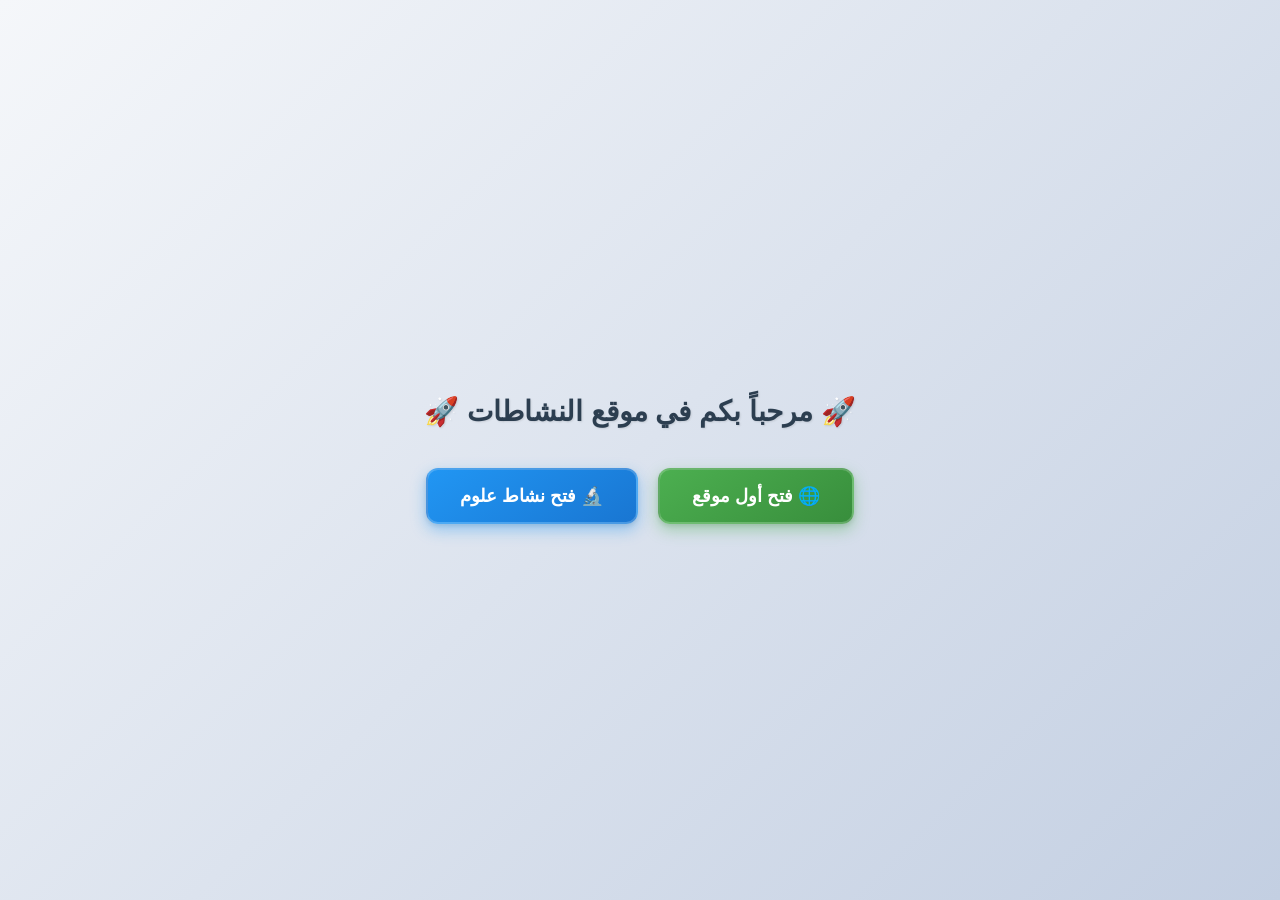
==== index1.html @ 162988e6 "Add files via upload" ====
<!DOCTYPE html>
<html lang="ar" dir="rtl">
<head>
    <meta charset="UTF-8">
    <meta name="viewport" content="width=device-width, initial-scale=1.0">
    <title>مواقع النشاطات</title>
    <link rel="stylesheet" href="style1.css">
    <style>
        body {
            font-family: 'Segoe UI', Tahoma, Geneva, Verdana, sans-serif;
            background: linear-gradient(135deg, #f5f7fa 0%, #c3cfe2 100%);
            min-height: 100vh;
            margin: 0;
            display: flex;
            flex-direction: column;
            align-items: center;
            justify-content: center;
            gap: 20px;
        }

        h1 {
            color: #2c3e50;
            margin-bottom: 20px;
            font-size: 28px;
            text-shadow: 1px 1px 2px rgba(0,0,0,0.1);
        }

        .buttons-container {
            display: flex;
            gap: 20px;
            flex-wrap: wrap;
            justify-content: center;
        }

        /* تصميم الأزرار الفخم والمجسم */
        .my-btn {
            display: inline-block;
            text-decoration: none;
            color: #ffffff;
            font-size: 18px;
            font-weight: bold;
            padding: 15px 32px;
            border-radius: 12px;
            background: linear-gradient(145deg, #4CAF50, #388E3C);
            box-shadow: 0 6px 15px rgba(76, 175, 80, 0.4), 0 2px 4px rgba(0,0,0,0.1);
            transition: all 0.3s cubic-bezier(0.25, 0.8, 0.25, 1);
            border: 2px solid rgba(255, 255, 255, 0.2);
            cursor: pointer;
        }

        /* زر علوم بلون مميز (أزرق فخم) */
        .my-btn.science-btn {
            background: linear-gradient(145deg, #2196F3, #1976D2);
            box-shadow: 0 6px 15px rgba(33, 150, 243, 0.4), 0 2px 4px rgba(0,0,0,0.1);
        }

        /* تأثير عند مرور الماوس (Hover) */
        .my-btn:hover {
            transform: translateY(-4px) scale(1.03);
            box-shadow: 0 10px 20px rgba(0, 0, 0, 0.2);
            filter: brightness(1.1);
        }

        /* تأثير عند الضغط على الزر (Active) */
        .my-btn:active {
            transform: translateY(-1px);
            box-shadow: 0 4px 8px rgba(0, 0, 0, 0.15);
        }
    </style>
</head>
<body>

    <h1>🚀 مرحباً بكم في موقع النشاطات 🚀</h1>

    <div class="buttons-container">
        <!-- الزر الأول -->
        <a href="index.html" target="_blank" class="my-btn">🌐 فتح أول موقع</a>

        <!-- الزر الثاني -->
        <a href="index2.html" target="_blank" class="my-btn science-btn">🔬 فتح نشاط علوم</a>
    </div>

</body>
</html>
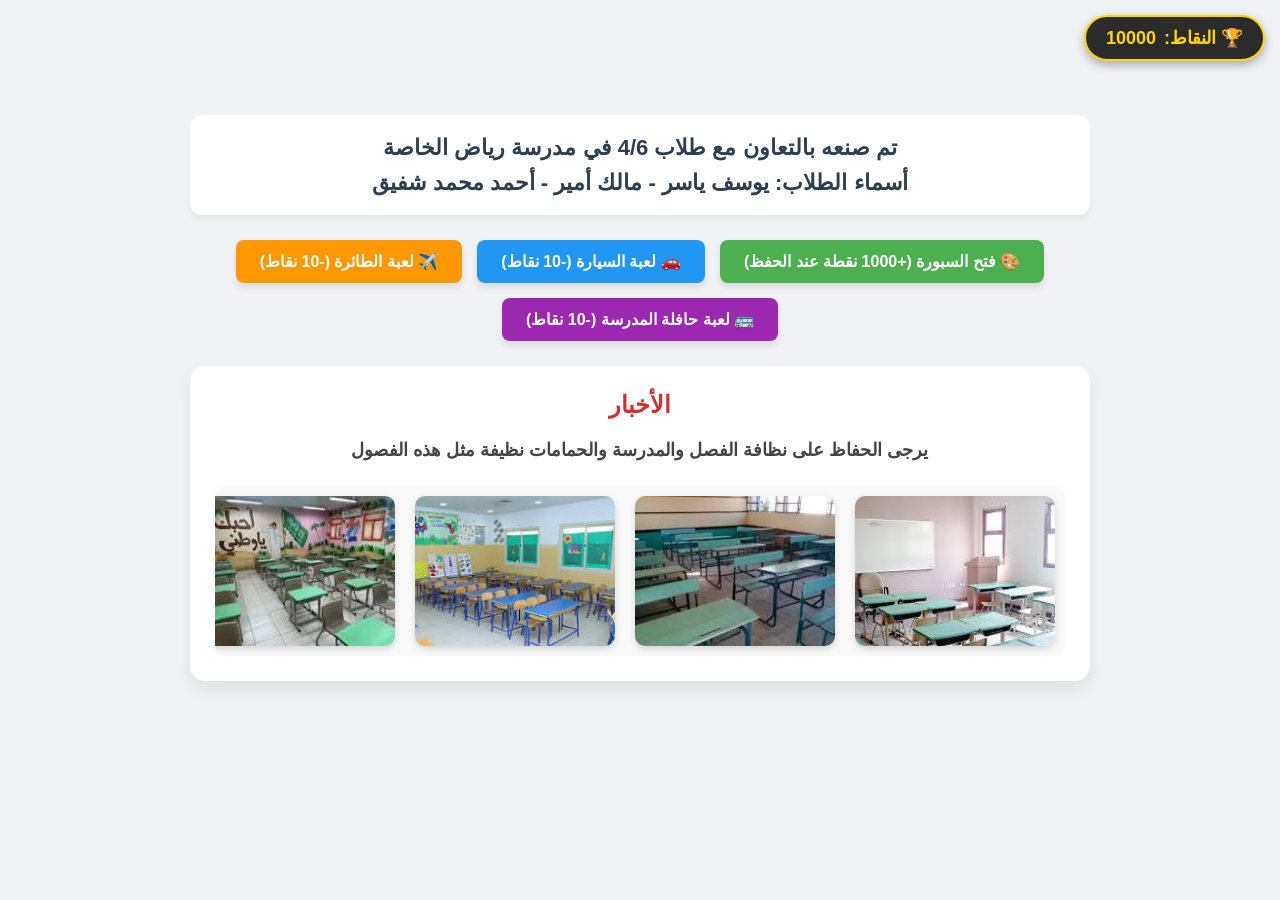
==== commit 4b078bb2: "Add files via upload" ====
--- a/index1.html
+++ b/index1.html
@@ -3,82 +3,693 @@
 <head>
     <meta charset="UTF-8">
     <meta name="viewport" content="width=device-width, initial-scale=1.0">
-    <title>مواقع النشاطات</title>
-    <link rel="stylesheet" href="style1.css">
+    <title>فصل 4/6 - مدرسة رياض الخاصة</title>
     <style>
+        :root {
+            --primary: #4CAF50;
+            --accent: #2196F3;
+            --dark: #2c3e50;
+        }
+
         body {
             font-family: 'Segoe UI', Tahoma, Geneva, Verdana, sans-serif;
-            background: linear-gradient(135deg, #f5f7fa 0%, #c3cfe2 100%);
-            min-height: 100vh;
+            background-color: #f0f2f5;
             margin: 0;
+            padding: 0;
+            color: #333;
+            user-select: none;
+        }
+
+        /* شريط النقاط العلوي */
+        .points-header {
+            position: fixed;
+            top: 15px;
+            right: 15px;
+            background: #2b2b2b;
+            color: #ffd700;
+            padding: 10px 20px;
+            border-radius: 30px;
+            font-size: 18px;
+            font-weight: bold;
+            box-shadow: 0 4px 10px rgba(0,0,0,0.3);
+            z-index: 1000;
+            display: flex;
+            align-items: center;
+            gap: 8px;
+            border: 2px solid #ffd700;
+        }
+
+        /* الصفحة الرئيسية */
+        .main-page {
+            max-width: 900px;
+            margin: 80px auto 30px;
+            padding: 20px;
+            text-align: center;
+        }
+
+        h1 {
+            color: var(--dark);
+            font-size: 22px;
+            line-height: 1.6;
+            background: white;
+            padding: 15px;
+            border-radius: 12px;
+            box-shadow: 0 4px 6px rgba(0,0,0,0.05);
+        }
+
+        /* أزرار التنقل */
+        .nav-buttons {
+            display: flex;
+            justify-content: center;
+            gap: 15px;
+            flex-wrap: wrap;
+            margin: 25px 0;
+        }
+
+        .my-btn {
+            background-color: var(--primary);
+            color: white;
+            padding: 12px 24px;
+            font-size: 16px;
+            font-weight: bold;
+            border: none;
+            border-radius: 8px;
+            cursor: pointer;
+            box-shadow: 0 4px 6px rgba(0,0,0,0.1);
+            transition: all 0.3s ease;
+            text-decoration: none;
+            display: inline-block;
+        }
+
+        .my-btn:hover {
+            background-color: #45a049;
+            transform: translateY(-2px);
+            box-shadow: 0 6px 8px rgba(0,0,0,0.15);
+        }
+
+        .my-btn.blue { background-color: #2196F3; }
+        .my-btn.blue:hover { background-color: #1e87db; }
+
+        .my-btn.orange { background-color: #FF9800; }
+        .my-btn.orange:hover { background-color: #e68a00; }
+
+        .my-btn.purple { background-color: #9C27B0; }
+        .my-btn.purple:hover { background-color: #8e24aa; }
+
+        /* قسم الأخبار */
+        .news-section {
+            background: white;
+            padding: 25px;
+            border-radius: 15px;
+            box-shadow: 0 8px 16px rgba(0,0,0,0.08);
+            margin-top: 20px;
+        }
+
+        .news-title {
+            color: #d32f2f;
+            font-size: 24px;
+            margin-top: 0;
+        }
+
+        .news-text {
+            font-size: 18px;
+            font-weight: bold;
+            color: #444;
+            margin-bottom: 25px;
+        }
+
+        /* شريط الصور المتحرك للأبد */
+        .slider-container {
+            overflow: hidden;
+            width: 100%;
+            border-radius: 10px;
+            background: #f9f9f9;
+            padding: 10px 0;
+        }
+
+        .slider-track {
+            display: flex;
+            width: calc(220px * 12);
+            animation: scrollInfinite 20s linear infinite;
+        }
+
+        .slider-track img {
+            width: 200px;
+            height: 150px;
+            object-fit: cover;
+            margin: 0 10px;
+            border-radius: 10px;
+            box-shadow: 0 3px 6px rgba(0,0,0,0.15);
+        }
+
+        @keyframes scrollInfinite {
+            0% { transform: translateX(0); }
+            100% { transform: translateX(calc(-220px * 6)); }
+        }
+
+        /* الشاشات والمكونات */
+        .view-panel {
+            display: none;
+            position: fixed;
+            top: 0; left: 0; width: 100%; height: 100%;
+            background: white;
+            z-index: 2000;
+            overflow: auto;
+        }
+
+        .view-panel.active { display: block; }
+
+        .close-panel-btn {
+            position: absolute;
+            top: 15px;
+            left: 15px;
+            background: #f44336;
+            color: white;
+            border: none;
+            padding: 10px 20px;
+            font-size: 16px;
+            font-weight: bold;
+            border-radius: 8px;
+            cursor: pointer;
+            z-index: 2100;
+        }
+
+        /* السبورة */
+        .whiteboard-container {
+            display: flex;
+            flex-direction: column;
+            height: 100vh;
+            background: #e8e8e8;
+        }
+
+        .wb-toolbar {
+            background: #333;
+            padding: 10px;
+            display: flex;
+            justify-content: center;
+            gap: 15px;
+            align-items: center;
+            flex-wrap: wrap;
+        }
+
+        .pen-btn {
+            width: 40px;
+            height: 40px;
+            border-radius: 50%;
+            border: 3px solid white;
+            cursor: pointer;
+            transition: transform 0.2s;
+        }
+
+        .pen-btn.active { transform: scale(1.2); border-color: #ffd700; }
+
+        .eraser-btn {
+            background: #ffcc80;
+            color: #333;
+            padding: 8px 15px;
+            border-radius: 5px;
+            font-weight: bold;
+            cursor: pointer;
+            border: none;
+        }
+
+        canvas.board {
+            flex: 1;
+            background: white;
+            cursor: crosshair;
+            touch-action: none;
+        }
+
+        /* منطقة الألعاب */
+        .game-canvas-container {
             display: flex;
             flex-direction: column;
             align-items: center;
             justify-content: center;
-            gap: 20px;
-        }
-
-        h1 {
-            color: #2c3e50;
-            margin-bottom: 20px;
-            font-size: 28px;
-            text-shadow: 1px 1px 2px rgba(0,0,0,0.1);
-        }
-
-        .buttons-container {
+            min-height: 100vh;
+            background: #111;
+            color: white;
+            padding: 10px;
+        }
+
+        canvas.game-screen {
+            background: #87CEEB;
+            border: 4px solid #fff;
+            border-radius: 12px;
+            box-shadow: 0 10px 25px rgba(0,0,0,0.7);
+            max-width: 100%;
+            height: auto;
+        }
+
+        /* أزرار اللمس المخصصة للهاتف (واضحة بالكامل) */
+        .touch-controls {
+            display: grid;
+            grid-template-columns: repeat(3, 70px);
+            grid-template-rows: repeat(2, 70px);
+            gap: 12px;
+            margin-top: 20px;
+            justify-content: center;
+        }
+
+        .touch-btn {
+            background: #ffffff;
+            border: 3px solid #111;
+            color: #111;
+            font-size: 24px;
+            font-weight: bold;
+            border-radius: 16px;
             display: flex;
-            gap: 20px;
-            flex-wrap: wrap;
+            align-items: center;
             justify-content: center;
-        }
-
-        /* تصميم الأزرار الفخم والمجسم */
-        .my-btn {
-            display: inline-block;
-            text-decoration: none;
-            color: #ffffff;
-            font-size: 18px;
-            font-weight: bold;
-            padding: 15px 32px;
-            border-radius: 12px;
-            background: linear-gradient(145deg, #4CAF50, #388E3C);
-            box-shadow: 0 6px 15px rgba(76, 175, 80, 0.4), 0 2px 4px rgba(0,0,0,0.1);
-            transition: all 0.3s cubic-bezier(0.25, 0.8, 0.25, 1);
-            border: 2px solid rgba(255, 255, 255, 0.2);
             cursor: pointer;
-        }
-
-        /* زر علوم بلون مميز (أزرق فخم) */
-        .my-btn.science-btn {
-            background: linear-gradient(145deg, #2196F3, #1976D2);
-            box-shadow: 0 6px 15px rgba(33, 150, 243, 0.4), 0 2px 4px rgba(0,0,0,0.1);
-        }
-
-        /* تأثير عند مرور الماوس (Hover) */
-        .my-btn:hover {
-            transform: translateY(-4px) scale(1.03);
-            box-shadow: 0 10px 20px rgba(0, 0, 0, 0.2);
-            filter: brightness(1.1);
-        }
-
-        /* تأثير عند الضغط على الزر (Active) */
-        .my-btn:active {
-            transform: translateY(-1px);
-            box-shadow: 0 4px 8px rgba(0, 0, 0, 0.15);
+            touch-action: manipulation;
+            box-shadow: 0 5px 0px #888;
+            transition: all 0.1s ease;
+        }
+
+        .touch-btn:active {
+            transform: translateY(4px);
+            box-shadow: 0 1px 0px #888;
+            background: #2196F3;
+            color: white;
+        }
+
+        .touch-btn.boost {
+            background: #ff9800;
+            color: white;
+            font-size: 16px;
         }
     </style>
 </head>
 <body>
 
-    <h1>🚀 مرحباً بكم في موقع النشاطات 🚀</h1>
-
-    <div class="buttons-container">
-        <!-- الزر الأول -->
-        <a href="index.html" target="_blank" class="my-btn">🌐 فتح أول موقع</a>
-
-        <!-- الزر الثاني -->
-        <a href="index2.html" target="_blank" class="my-btn science-btn">🔬 فتح نشاط علوم</a>
+    <!-- شريط النقاط -->
+    <div class="points-header">
+        🏆 النقاط: <span id="userPoints">10000</span>
     </div>
 
+    <!-- الصفحة الرئيسية -->
+    <div class="main-page">
+        <h1>تم صنعه بالتعاون مع طلاب 4/6 في مدرسة رياض الخاصة<br>أسماء الطلاب: يوسف ياسر - مالك أمير - أحمد محمد شفيق</h1>
+
+        <div class="nav-buttons">
+            <button class="my-btn" onclick="openWhiteboard()">🎨 فتح السبورة (+1000 نقطة عند الحفظ)</button>
+            <button class="my-btn blue" onclick="startGame('car')">🚗 لعبة السيارة (-10 نقاط)</button>
+            <button class="my-btn orange" onclick="startGame('plane')">✈️ لعبة الطائرة (-10 نقاط)</button>
+            <button class="my-btn purple" onclick="startGame('bus')">🚌 لعبة حافلة المدرسة (-10 نقاط)</button>
+        </div>
+
+        <!-- قسم الأخبار -->
+        <div class="news-section">
+            <h2 class="news-title">الأخبار</h2>
+            <p class="news-text">يرجى الحفاظ على نظافة الفصل والمدرسة والحمامات نظيفة مثل هذه الفصول</p>
+
+            <div class="slider-container">
+                <div class="slider-track">
+                    <img src="images (1).jpg" alt="فصل 1">
+                    <img src="images.jpg" alt="فصل 2">
+                    <img src="images (2).jpg" alt="فصل 3">
+                    <img src="download (1).jpg" alt="فصل 4">
+                    <img src="download (2).jpg" alt="فصل 5">
+                    <img src="download.jpg" alt="فصل 6">
+                    <!-- تكرار الحركة المستمرة -->
+                    <img src="images (1).jpg" alt="فصل 1">
+                    <img src="images.jpg" alt="فصل 2">
+                    <img src="images (2).jpg" alt="فصل 3">
+                    <img src="download (1).jpg" alt="فصل 4">
+                    <img src="download (2).jpg" alt="فصل 5">
+                    <img src="download.jpg" alt="فصل 6">
+                </div>
+            </div>
+        </div>
+    </div>
+
+    <!-- نافذة السبورة -->
+    <div id="whiteboardPanel" class="view-panel">
+        <button class="close-panel-btn" onclick="closePanel('whiteboardPanel')">إغلاق السبورة ✖</button>
+        <div class="whiteboard-container">
+            <div class="wb-toolbar">
+                <div class="pen-btn active" style="background: black;" onclick="setPen('black', 3, this)"></div>
+                <div class="pen-btn" style="background: red;" onclick="setPen('red', 3, this)"></div>
+                <div class="pen-btn" style="background: blue;" onclick="setPen('blue', 3, this)"></div>
+                <div class="pen-btn" style="background: green;" onclick="setPen('green', 3, this)"></div>
+                <button class="eraser-btn" onclick="setEraser()">🧹 بشورة</button>
+                <button class="my-btn" onclick="saveBoard()">💾 حفظ المذاكرة PNG (+1000 نقطة)</button>
+            </div>
+            <canvas id="paintBoard" class="board"></canvas>
+        </div>
+    </div>
+
+    <!-- نافذة الألعاب -->
+    <div id="gamePanel" class="view-panel">
+        <button class="close-panel-btn" onclick="closePanel('gamePanel')">خروج من اللعبة ✖</button>
+        <div class="game-canvas-container">
+            <h2 id="gameTitle">اللعبة</h2>
+            <p>التحكم: <b>W A S D</b> للحركة من الكيبورد أو أزرار التاتش بالأسفل | <b>Shift</b> للتسريع ⚡</p>
+            <canvas id="gameCanvas" class="game-screen" width="700" height="400"></canvas>
+            
+            <!-- أزرار التحكم باللمس الموضحة بالكامل (W, A, S, D, Shift) -->
+            <div class="touch-controls">
+                <div class="touch-btn boost" id="btnShift">⚡ السرعة</div>
+                <div class="touch-btn" id="btnUp">W ⬆️</div>
+                <div></div>
+                <div class="touch-btn" id="btnLeft">A ⬅️</div>
+                <div class="touch-btn" id="btnDown">S ⬇️</div>
+                <div class="touch-btn" id="btnRight">D ➡️</div>
+            </div>
+        </div>
+    </div>
+
+    <script>
+        // نظام النقاط
+        let points = 10000;
+        function updatePointsDisplay() {
+            document.getElementById('userPoints').innerText = points;
+        }
+
+        function checkAndDeductPoints(cost) {
+            if (points < cost) {
+                alert("عفواً! لا يمكنك الدخول لأن نقاطك 0. قم بزيارة السبورة واحفظ مذاكرتك لكسب +1000 نقطة!");
+                return false;
+            }
+            points -= cost;
+            updatePointsDisplay();
+            return true;
+        }
+
+        function closePanel(panelId) {
+            document.getElementById(panelId).classList.remove('active');
+            if(gameLoopId) cancelAnimationFrame(gameLoopId);
+        }
+
+        /* --- برمجية السبورة --- */
+        const canvas = document.getElementById('paintBoard');
+        const ctx = canvas.getContext('2d');
+        let drawing = false;
+        let currentColor = 'black';
+        let currentSize = 3;
+        let isEraser = false;
+
+        function resizeCanvas() {
+            canvas.width = window.innerWidth;
+            canvas.height = window.innerHeight - 60;
+        }
+
+        function openWhiteboard() {
+            document.getElementById('whiteboardPanel').classList.add('active');
+            resizeCanvas();
+        }
+
+        function setPen(color, size, element) {
+            currentColor = color;
+            currentSize = size;
+            isEraser = false;
+            document.querySelectorAll('.pen-btn').forEach(b => b.classList.remove('active'));
+            if(element) element.classList.add('active');
+        }
+
+        function setEraser() {
+            isEraser = true;
+        }
+
+        canvas.addEventListener('mousedown', startDraw);
+        canvas.addEventListener('mousemove', draw);
+        canvas.addEventListener('mouseup', endDraw);
+        canvas.addEventListener('touchstart', (e) => startDraw(e.touches[0]));
+        canvas.addEventListener('touchmove', (e) => draw(e.touches[0]));
+        canvas.addEventListener('touchend', endDraw);
+
+        function startDraw(e) {
+            drawing = true;
+            ctx.beginPath();
+            ctx.moveTo(e.clientX, e.clientY - 60);
+        }
+
+        function draw(e) {
+            if(!drawing) return;
+            ctx.lineWidth = isEraser ? 30 : currentSize;
+            ctx.lineCap = 'round';
+            ctx.strokeStyle = isEraser ? '#ffffff' : currentColor;
+            ctx.lineTo(e.clientX, e.clientY - 60);
+            ctx.stroke();
+        }
+
+        function endDraw() { drawing = false; }
+
+        function saveBoard() {
+            const link = document.createElement('a');
+            link.download = 'مذاكرتي.png';
+            link.href = canvas.toDataURL();
+            link.click();
+            points += 1000;
+            updatePointsDisplay();
+            alert("ممتاز! تم حفظ المذاكرة وحصلت على +1000 نقطة 🏆");
+        }
+
+        /* --- محرك الألعاب ومفاتيح الكيبورد/التاتش --- */
+        const gameCanvas = document.getElementById('gameCanvas');
+        const gctx = gameCanvas.getContext('2d');
+        let currentGame = '';
+        let gameLoopId = null;
+
+        const keys = { w: false, a: false, s: false, d: false, shift: false };
+
+        window.addEventListener('keydown', (e) => {
+            let key = e.key.toLowerCase();
+            if (key === 'w' || key === 'ص') keys.w = true;
+            if (key === 'a' || key === 'ش') keys.a = true;
+            if (key === 's' || key === 'س') keys.s = true;
+            if (key === 'd' || key === 'ي') keys.d = true;
+            if (e.key === 'Shift') keys.shift = true;
+        });
+
+        window.addEventListener('keyup', (e) => {
+            let key = e.key.toLowerCase();
+            if (key === 'w' || key === 'ص') keys.w = false;
+            if (key === 'a' || key === 'ش') keys.a = false;
+            if (key === 's' || key === 'س') keys.s = false;
+            if (key === 'd' || key === 'ي') keys.d = false;
+            if (e.key === 'Shift') keys.shift = false;
+        });
+
+        function setupTouchBtn(id, keyName) {
+            const btn = document.getElementById(id);
+            const start = (e) => { e.preventDefault(); keys[keyName] = true; };
+            const end = (e) => { e.preventDefault(); keys[keyName] = false; };
+            
+            btn.addEventListener('touchstart', start);
+            btn.addEventListener('touchend', end);
+            btn.addEventListener('mousedown', start);
+            btn.addEventListener('mouseup', end);
+            btn.addEventListener('mouseleave', end);
+        }
+        setupTouchBtn('btnUp', 'w');
+        setupTouchBtn('btnLeft', 'a');
+        setupTouchBtn('btnDown', 's');
+        setupTouchBtn('btnRight', 'd');
+        setupTouchBtn('btnShift', 'shift');
+
+        function startGame(type) {
+            if(!checkAndDeductPoints(10)) return;
+
+            currentGame = type;
+            document.getElementById('gamePanel').classList.add('active');
+            initGameVars();
+            if(gameLoopId) cancelAnimationFrame(gameLoopId);
+            gameLoop();
+        }
+
+        let player = { x: 300, y: 220 };
+        let roadOffset = 0;
+        let clouds = [
+            {x: 100, y: 80, size: 30},
+            {x: 400, y: 120, size: 45},
+            {x: 600, y: 60, size: 35}
+        ];
+        
+        let busState = { 
+            x: 50, 
+            passengers: 0, 
+            stationX: 250, 
+            schoolX: 550,
+            students: [{x: 230, inBus: false}, {x: 220, inBus: false}, {x: 210, inBus: false}],
+            isBoarding: false
+        };
+
+        function initGameVars() {
+            player = { x: 300, y: 220 };
+            roadOffset = 0;
+            busState = { 
+                x: 50, 
+                passengers: 0, 
+                stationX: 250, 
+                schoolX: 550,
+                students: [{x: 230, inBus: false}, {x: 220, inBus: false}, {x: 210, inBus: false}],
+                isBoarding: false
+            };
+        }
+
+        function gameLoop() {
+            gctx.clearRect(0, 0, gameCanvas.width, gameCanvas.height);
+            let speed = keys.shift ? 10 : 5;
+
+            // 1. لعبة السيارة
+            if(currentGame === 'car') {
+                document.getElementById('gameTitle').innerText = "🚗 لعبة السيارة";
+                
+                if(keys.w && player.y > 115) player.y -= speed;
+                if(keys.s && player.y < 265) player.y += speed;
+                if(keys.a && player.x > 20) player.x -= speed;
+                if(keys.d && player.x < 620) player.x += speed;
+
+                roadOffset = (roadOffset + speed * 2) % 40;
+
+                gctx.fillStyle = "#2e7d32"; gctx.fillRect(0, 0, 700, 400);
+                gctx.fillStyle = "#424242"; gctx.fillRect(0, 100, 700, 200);
+
+                gctx.fillStyle = "#d32f2f";
+                gctx.fillRect(0, 95, 700, 5); gctx.fillRect(0, 300, 700, 5);
+
+                gctx.fillStyle = "#ffffff";
+                for(let i = -40; i < 750; i += 40) {
+                    gctx.fillRect(i - roadOffset, 195, 20, 10);
+                }
+
+                gctx.fillStyle = "rgba(0,0,0,0.3)";
+                gctx.fillRect(player.x+5, player.y+25, 65, 10);
+
+                gctx.fillStyle = "#d50000";
+                gctx.fillRect(player.x, player.y, 70, 25);
+
+                gctx.fillStyle = "#111";
+                gctx.fillRect(player.x+8, player.y-4, 14, 6);
+                gctx.fillRect(player.x+48, player.y-4, 14, 6);
+                gctx.fillRect(player.x+8, player.y+23, 14, 6);
+                gctx.fillRect(player.x+48, player.y+23, 14, 6);
+
+                gctx.fillStyle = "#90caf9";
+                gctx.fillRect(player.x+40, player.y+3, 15, 19);
+
+                gctx.fillStyle = "#ffeb3b";
+                gctx.fillRect(player.x+66, player.y+2, 5, 6);
+                gctx.fillRect(player.x+66, player.y+17, 5, 6);
+            } 
+
+            // 2. لعبة الطائرة
+            else if(currentGame === 'plane') {
+                document.getElementById('gameTitle').innerText = "✈️ لعبة الطائرة والسحاب";
+                
+                gctx.fillStyle = "#4fc3f7";
+                gctx.fillRect(0, 0, 700, 400);
+
+                let dx = 0, dy = 0;
+                if(keys.w) { player.y -= speed; dy = speed; }
+                if(keys.s) { player.y += speed; dy = -speed; }
+                if(keys.a) { player.x -= speed; dx = speed; }
+                if(keys.d) { player.x += speed; dx = -speed; }
+
+                clouds.forEach(c => {
+                    c.x += dx * 0.5;
+                    c.y += dy * 0.5;
+                    if(c.x < -100) c.x = 750;
+                    if(c.x > 750) c.x = -100;
+                    if(c.y < -50) c.y = 420;
+                    if(c.y > 450) c.y = -50;
+
+                    gctx.fillStyle = "rgba(255,255,255,0.85)";
+                    gctx.beginPath();
+                    gctx.arc(c.x, c.y, c.size, 0, Math.PI*2);
+                    gctx.arc(c.x+20, c.y-10, c.size*0.8, 0, Math.PI*2);
+                    gctx.arc(c.x+40, c.y, c.size*0.7, 0, Math.PI*2);
+                    gctx.fill();
+                });
+
+                gctx.fillStyle = keys.shift ? "#ff3d00" : "#ff9100";
+                gctx.beginPath();
+                gctx.moveTo(player.x-10, player.y+12);
+                gctx.lineTo(player.x - (keys.shift? 30:15), player.y+15);
+                gctx.lineTo(player.x-10, player.y+18);
+                gctx.fill();
+
+                gctx.fillStyle = "#ffffff";
+                gctx.beginPath();
+                gctx.moveTo(player.x+60, player.y+15);
+                gctx.lineTo(player.x, player.y);
+                gctx.lineTo(player.x+15, player.y+15);
+                gctx.lineTo(player.x, player.y+30);
+                gctx.closePath();
+                gctx.fill();
+
+                gctx.fillStyle = "#b0bec5";
+                gctx.fillRect(player.x+20, player.y-15, 12, 60);
+
+                gctx.fillStyle = "#0288d1";
+                gctx.beginPath();
+                gctx.arc(player.x+38, player.y+15, 6, 0, Math.PI*2);
+                gctx.fill();
+            }
+
+            // 3. لعبة أوتوبيس المدرسة
+            else if(currentGame === 'bus') {
+                document.getElementById('gameTitle').innerText = "🚌 لعبة أوتوبيس المدرسة";
+                
+                gctx.fillStyle = "#81c784"; gctx.fillRect(0, 0, 700, 400);
+                gctx.fillStyle = "#37474f"; gctx.fillRect(0, 210, 700, 110);
+
+                gctx.fillStyle = "#1565c0"; gctx.fillRect(busState.stationX, 140, 45, 70);
+                gctx.fillStyle = "white"; gctx.fillText("🚏 المحطة", busState.stationX, 130);
+
+                gctx.fillStyle = "#c62828"; gctx.fillRect(busState.schoolX, 110, 100, 100);
+                gctx.fillStyle = "white"; gctx.fillText("🏫 المدرسة", busState.schoolX+20, 100);
+
+                if(keys.d) busState.x += speed;
+                if(keys.a) busState.x -= speed;
+
+                if(Math.abs(busState.x - busState.stationX) < 15 && busState.passengers === 0) {
+                    busState.isBoarding = true;
+                }
+
+                busState.students.forEach((student, index) => {
+                    if(!student.inBus) {
+                        if(busState.isBoarding) {
+                            student.x += 1.5;
+                            if(student.x >= busState.x) {
+                                student.inBus = true;
+                                busState.passengers++;
+                                if(busState.passengers === 3) {
+                                    alert("ركب جميع الطلاب الحافلة! قد الآن لنقلهم إلى المدرسة 🏫");
+                                }
+                            }
+                        }
+                        gctx.fillStyle = index === 0 ? "blue" : (index === 1 ? "green" : "purple");
+                        gctx.beginPath(); gctx.arc(student.x, 260, 6, 0, Math.PI*2); gctx.fill();
+                        gctx.fillRect(student.x-3, 266, 6, 12);
+                    }
+                });
+
+                if(Math.abs(busState.x - busState.schoolX) < 15 && busState.passengers === 3) {
+                    busState.passengers = 0;
+                    busState.isBoarding = false;
+                    points += 50;
+                    updatePointsDisplay();
+                    alert("ممتاز! وصل الطلاب للمدرسة بسلام وحصلت على +50 نقطة 🏆");
+                }
+
+                gctx.fillStyle = "#fbc02d";
+                gctx.fillRect(busState.x, 230, 95, 45);
+
+                gctx.fillStyle = "#263238";
+                for(let w = 10; w < 80; w += 20) {
+                    gctx.fillRect(busState.x + w, 238, 12, 14);
+                }
+
+                gctx.fillStyle = "#111";
+                gctx.beginPath(); gctx.arc(busState.x+20, 275, 10, 0, Math.PI*2); gctx.fill();
+                gctx.beginPath(); gctx.arc(busState.x+75, 275, 10, 0, Math.PI*2); gctx.fill();
+            }
+
+            gameLoopId = requestAnimationFrame(gameLoop);
+        }
+    </script>
 </body>
 </html>
